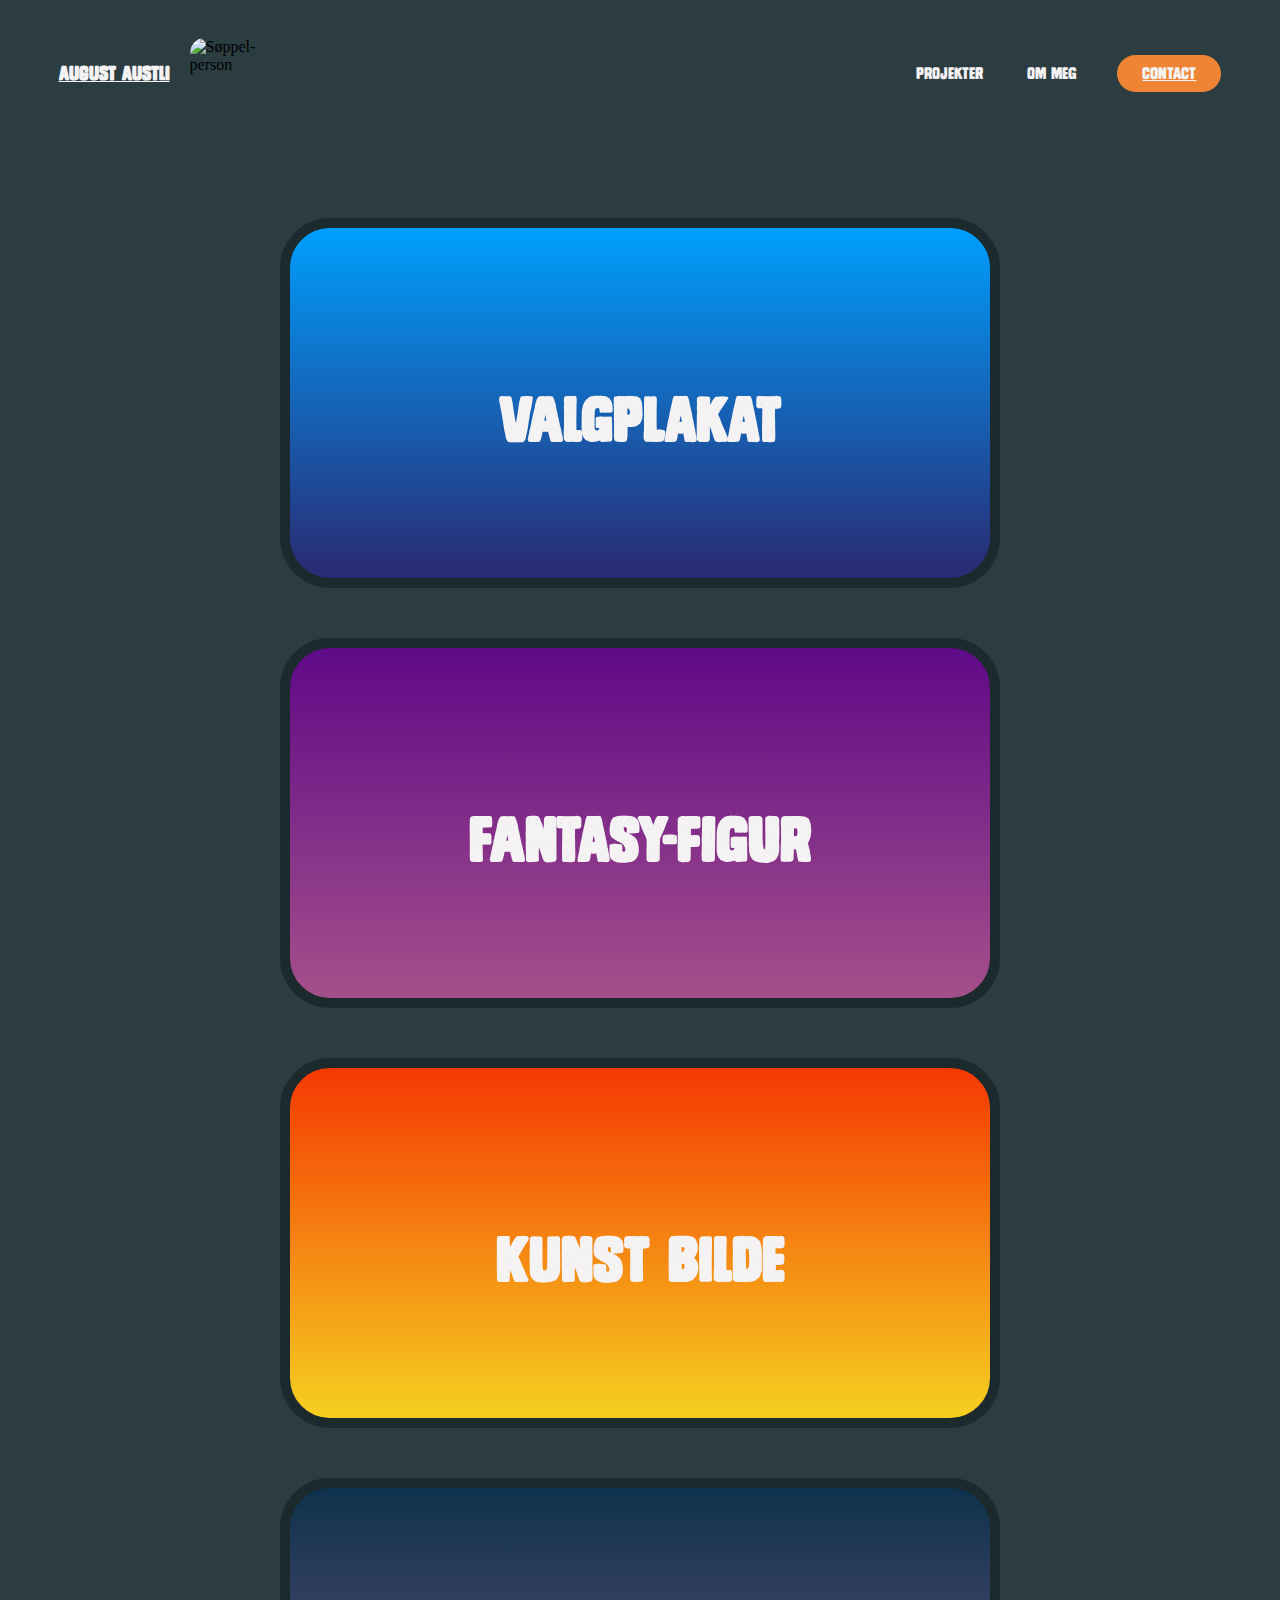
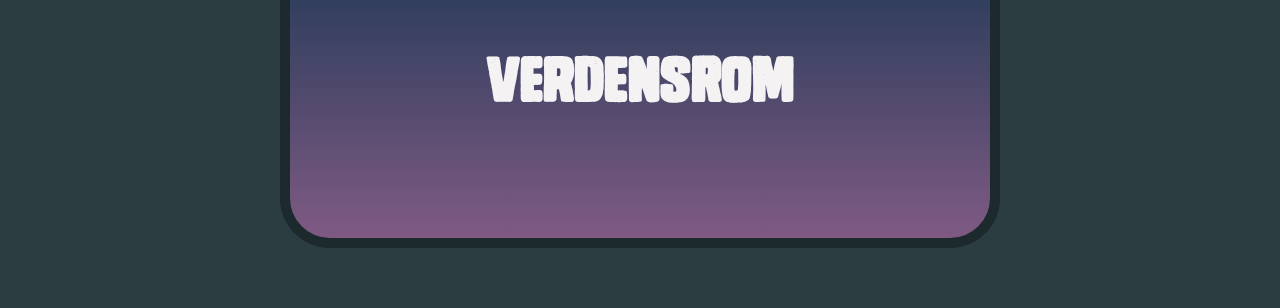
==== index.html @ c9b62db1 "nye ting" ====
<!DOCTYPE html>
<html>

<head>
  <link rel="stylesheet" href="css/index.css">
  <title>A.Austli</title>
  <link rel="shortcut icon" href="content/trollge2.gif">
</head>

<body>
  <div class="topnav">
    <a href="index.html">
      <h3>August Austli</h3>
    </a>
    <img class="logo" src="content/trollge2.gif" alt="Søppel-person">


    <ul class="nav-links">
      <li><a href="index.html">Projekter</a></li>
      <li><a href="ommeg.html">Om meg</a></li>
    </ul>
    <a class="cta"><button>Contact</button></a>
  </div>

  <div class="content">
    <div class="valg-plakat">
      <h1>Valgplakat</h1>
      <a href="valgplakat.html"><span id="click"></span></a>
    </div>
    <div class="fantasy-figur">
      <h1>Fantasy-figur</h1>
      <a href="fantasyfigur.html"><span id="click"></span></a>
    </div>
    <div class="kunst-bilde">
      <h1>Kunst Bilde</h1>
      <a href="kunstbilde.html"><span id="click"></span></a>
    </div>
    <div class="verdensrom">
      <h1>verdensrom</h1>
      <a href="verdensrom.html"><span id="click"></span></a>
    </div>
  </div>
</body>

</html>
---- css/index.css ----
html {
  height: 100%;
  background-color: #2c3d42;
}

@font-face {
  font-family: monstro;
  src: url("../fonts/Monstro.ttf");
}

@font-face {
  font-family: coolvetica;
  src: url("../fonts/coolvetica rg.ttf");
}

.logo {
  height: 70px;
  width: 70px;
  margin-right: auto;
  border-radius: 15px;
  border-style: hidden;
}

li, a, button {
  font-family: monstro;
  font-weight: 500;
  font-size: 16px;
  text-decoration: none;
  color: #F4F2F3
}

.topnav {
  position: sticky;
  background-color: #2c3d42;
  display: flex;
  justify-content: space-between;
  align-items: center;
  padding: 30px 4%;
}

.nav-links {
  list-style: none;
}

.nav-links li {
  display: inline-block;
  padding: 0px 20px;
}

.nav-links li a:hover {
  color: #ee8434;
}

button {
  margin-left: 20px;
  padding: 9px 25px;
  background-color: rgba(238, 132, 52, 1);
  border: none;
  border-radius: 50px;
  cursor: pointer;
  text-decoration: underline;
}

button:hover {
  background-color: rgba(238, 132, 52, 0.8);
  text-decoration: none;
}

h3 {
  font-family: monstro;
  color: #F4F2F3;
  margin-right: 20px;
  text-decoration: underline;
}

h3:hover {
  color: #ee8434;
  cursor: pointer;
  text-decoration: none;
}

.content {
  margin: 20px 46px;
  padding: 10px 20px;
  max-width: 1800px;
}

.content p {
  text-align: center;
  color: #F4F2F3;
  font-family: coolvetica;
}

.valg-plakat {
  background-image: linear-gradient(#009ffd, #2a2a72);
  width: 700px;
  height: 350px;
  margin-top: 50px;
  margin-bottom: 50px;
  margin-left: auto;
  margin-right: auto;
  border-style: solid;
  border-color: #1c292d;
  border-width: 10px;
  border-radius: 50px;
  position: relative;
}

#click {
  position: absolute;
  width: 100%;
  height: 100%;
  top: 0;
  left: 0;
}


.valg-plakat:hover {
  width: 750px;
  height: 400px;
  transition: 0.3s;
  border-color: #ee8434;
  transition-timing-function: ease-in-out;
}

.valg-plakat h1 {
  font-family: monstro;
  font-size: 60px;
  position: relative;
  top: 45%;
  margin: 0;
  text-align: center;
  vertical-align: middle;
  color: #F4F2F3;
}

.fantasy-figur {
  background-image: linear-gradient(#5f0a87, #a4508b);
  width: 700px;
  height: 350px;
  margin-top: 50px;
  margin-bottom: 50px;
  margin-left: auto;
  margin-right: auto;
  border-style: solid;
  border-color: #1c292d;
  border-width: 10px;
  border-radius: 50px;
  position: relative;
}

.fantasy-figur:hover {
  width: 750px;
  height: 400px;
  transition: 0.3s;
  border-color: #ee8434;
  transition-timing-function: ease-in-out;
}

.fantasy-figur h1 {
  font-family: monstro;
  font-size: 60px;
  position: relative;
  top: 45%;
  margin: 0;
  text-align: center;
  vertical-align: middle;
  color: #F4F2F3;
}

.kunst-bilde {
  background-image: linear-gradient(#f53803, #f5d020);
  width: 700px;
  height: 350px;
  margin-top: 50px;
  margin-bottom: 50px;
  margin-left: auto;
  margin-right: auto;
  border-style: solid;
  border-color: #1c292d;
  border-width: 10px;
  border-radius: 50px;
  position: relative;
}

.kunst-bilde:hover {
  width: 750px;
  height: 400px;
  transition: 0.3s;
  border-color: #ee8434;
  transition-timing-function: ease-in-out;
}

.kunst-bilde h1 {
  font-family: monstro;
  font-size: 60px;
  position: relative;
  top: 45%;
  margin: 0;
  text-align: center;
  vertical-align: middle;
  color: #F4F2F3;
}

.verdensrom {
  background-image: linear-gradient(#0d324d, #7f5a83);
  width: 700px;
  height: 350px;
  margin-top: 50px;
  margin-bottom: 50px;
  margin-left: auto;
  margin-right: auto;
  border-style: solid;
  border-color: #1c292d;
  border-width: 10px;
  border-radius: 50px;
  position: relative;
}

.verdensrom:hover {
  width: 750px;
  height: 400px;
  transition: 0.3s;
  border-color: #ee8434;
  transition-timing-function: ease-in-out;
}

.verdensrom h1 {
  font-family: monstro;
  font-size: 60px;
  position: relative;
  top: 45%;
  margin: 0;
  text-align: center;
  vertical-align: middle;
  color: #F4F2F3;
}

h1 {
  font-family: Monstro;
  margin-top: 0px;
}
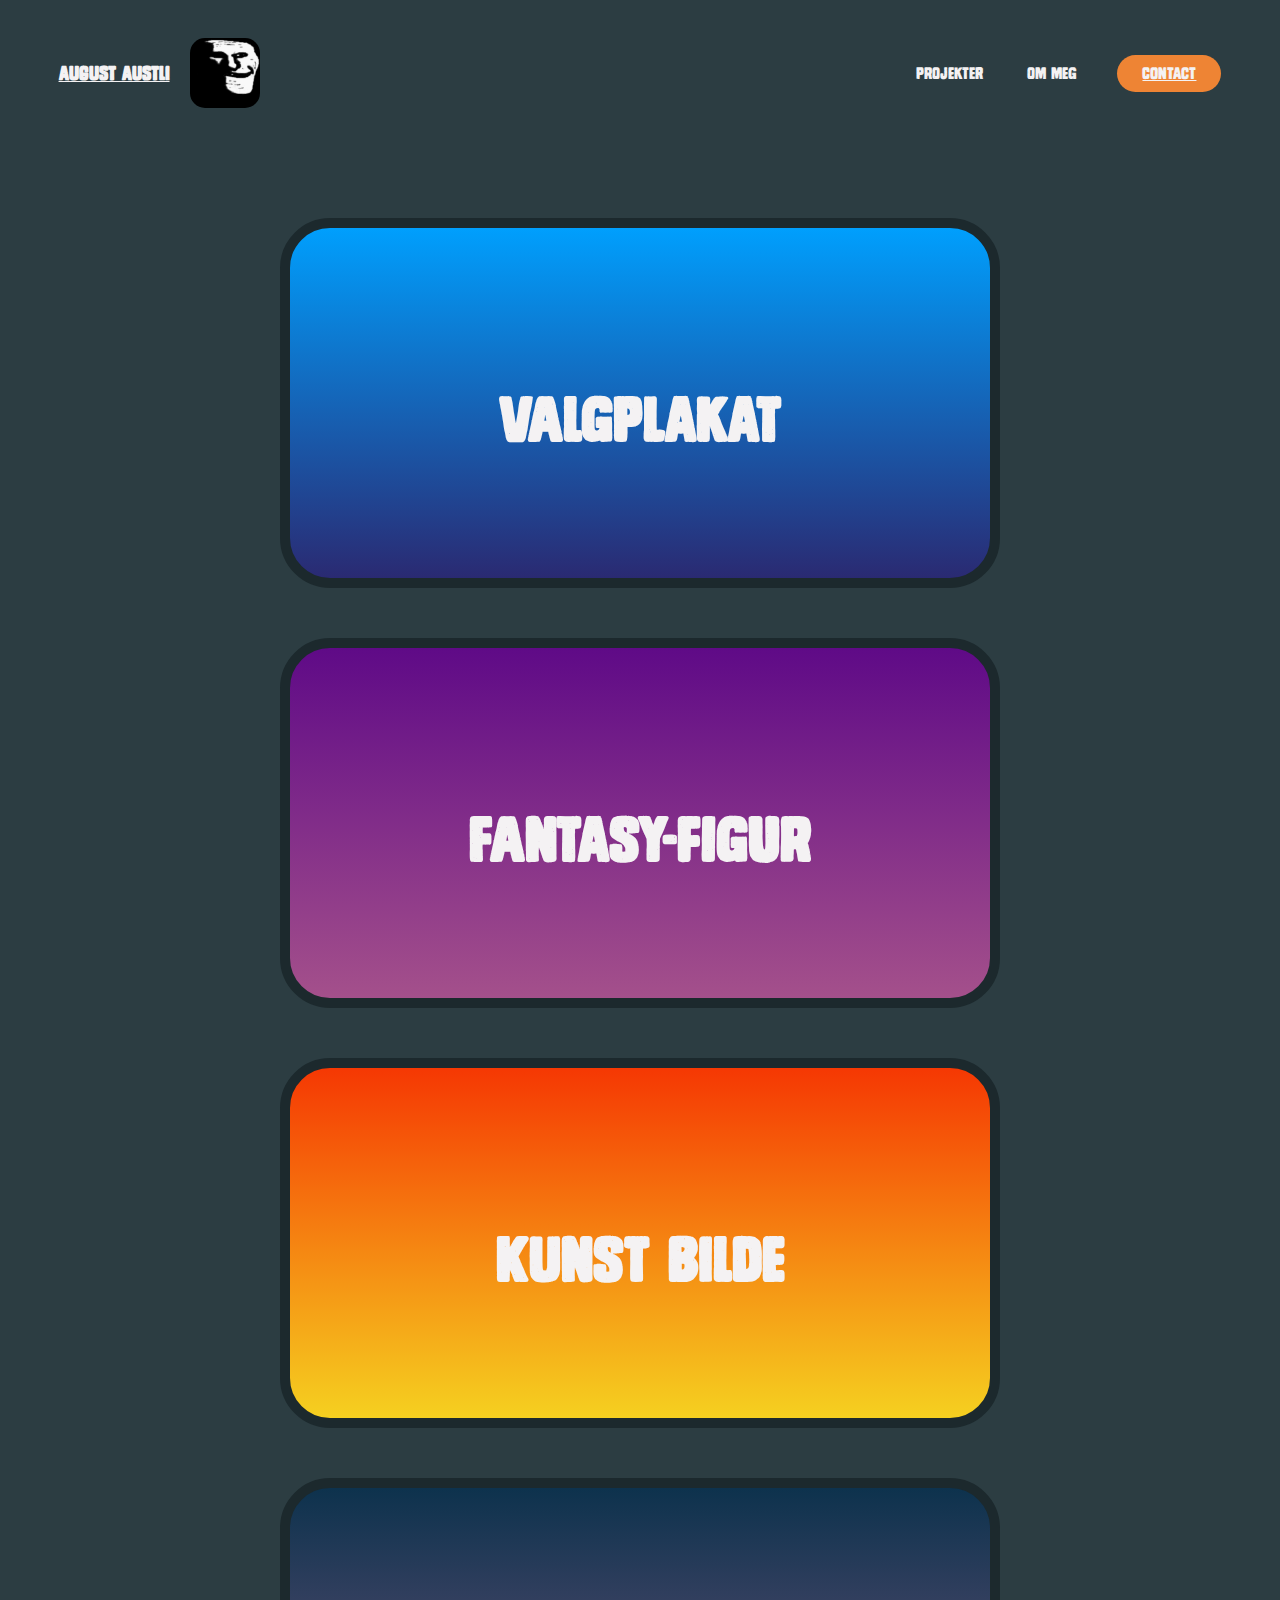
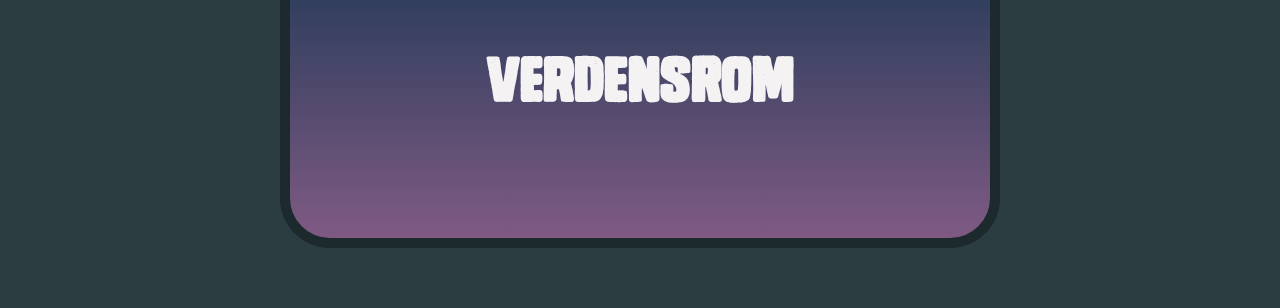
==== commit 7fef5b07: "Tok vekk AA" ====
--- a/index.html
+++ b/index.html
@@ -12,7 +12,7 @@
     <a href="index.html">
       <h3>August Austli</h3>
     </a>
-    <img class="logo" src="content/trollge2.gif" alt="Søppel-person">
+    <img class="logo" src="content/Trollge2.gif" alt="Søppel-person">
 
 
     <ul class="nav-links">
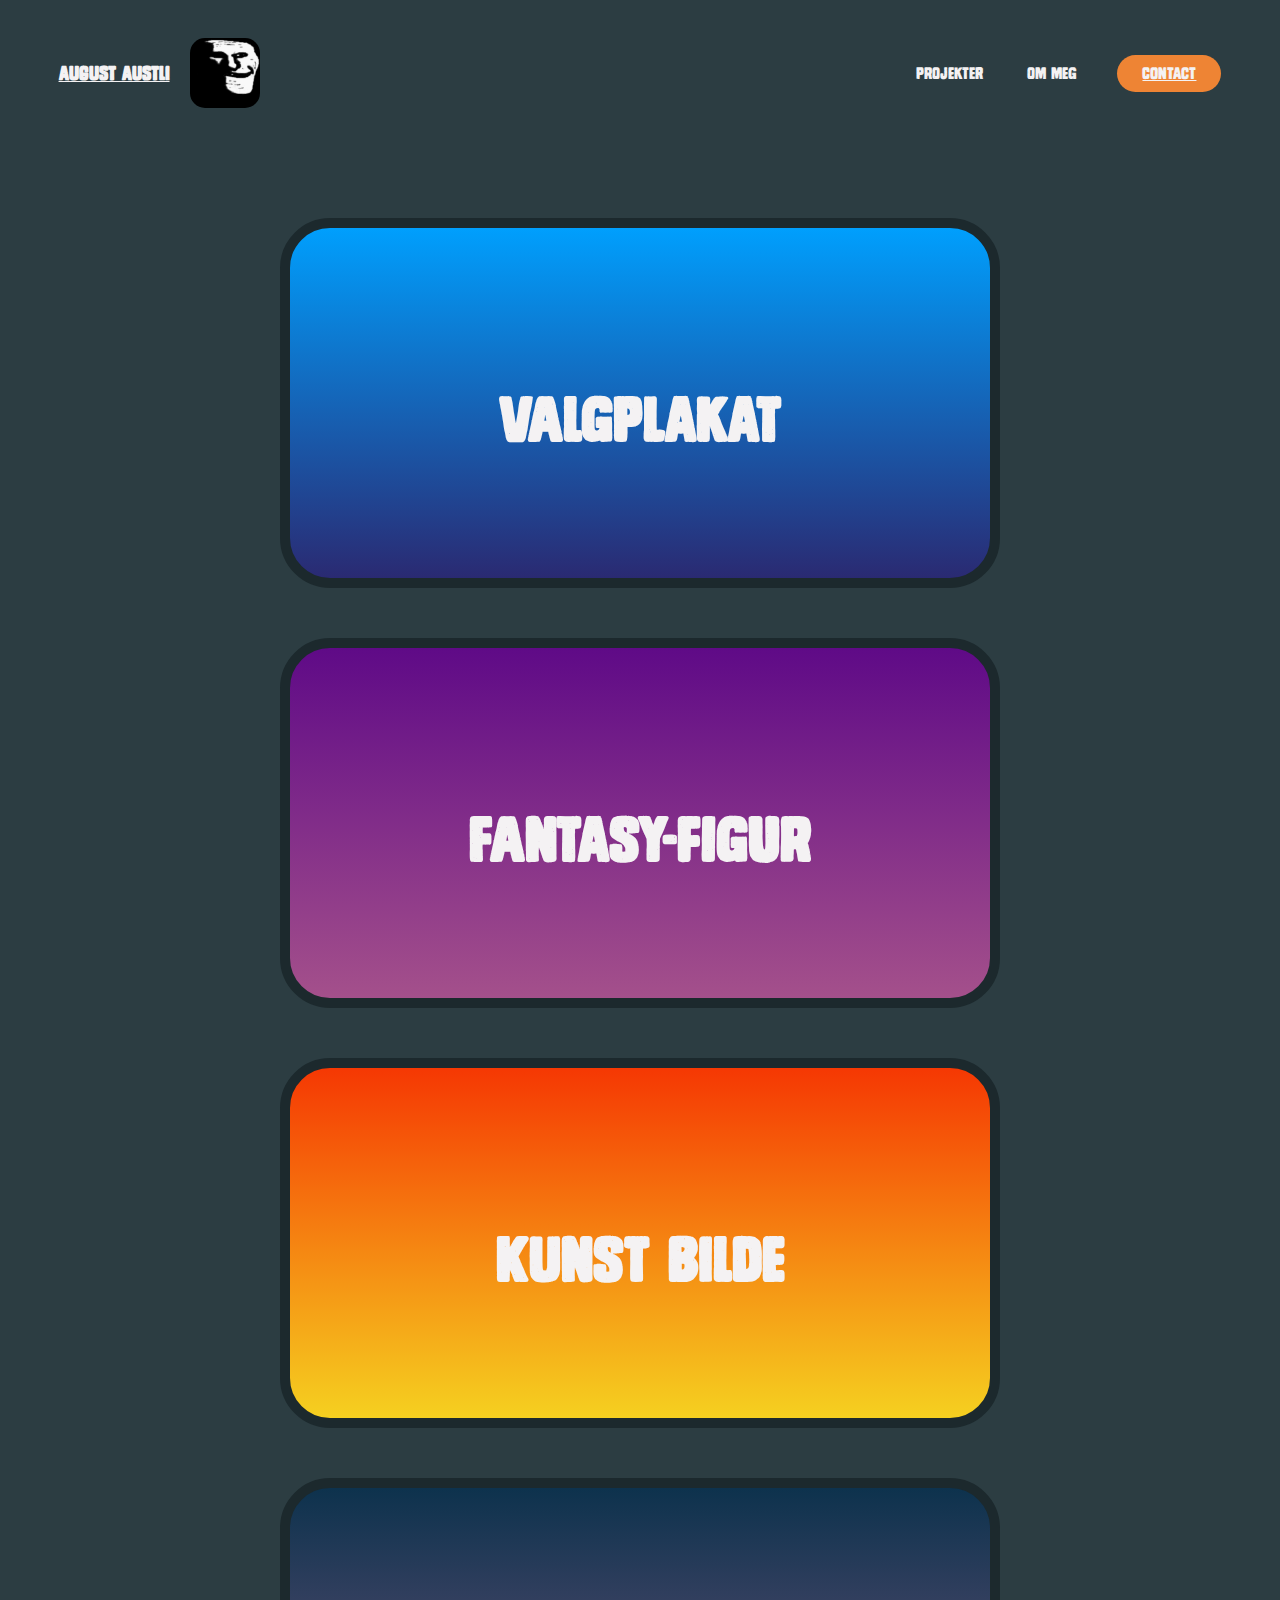
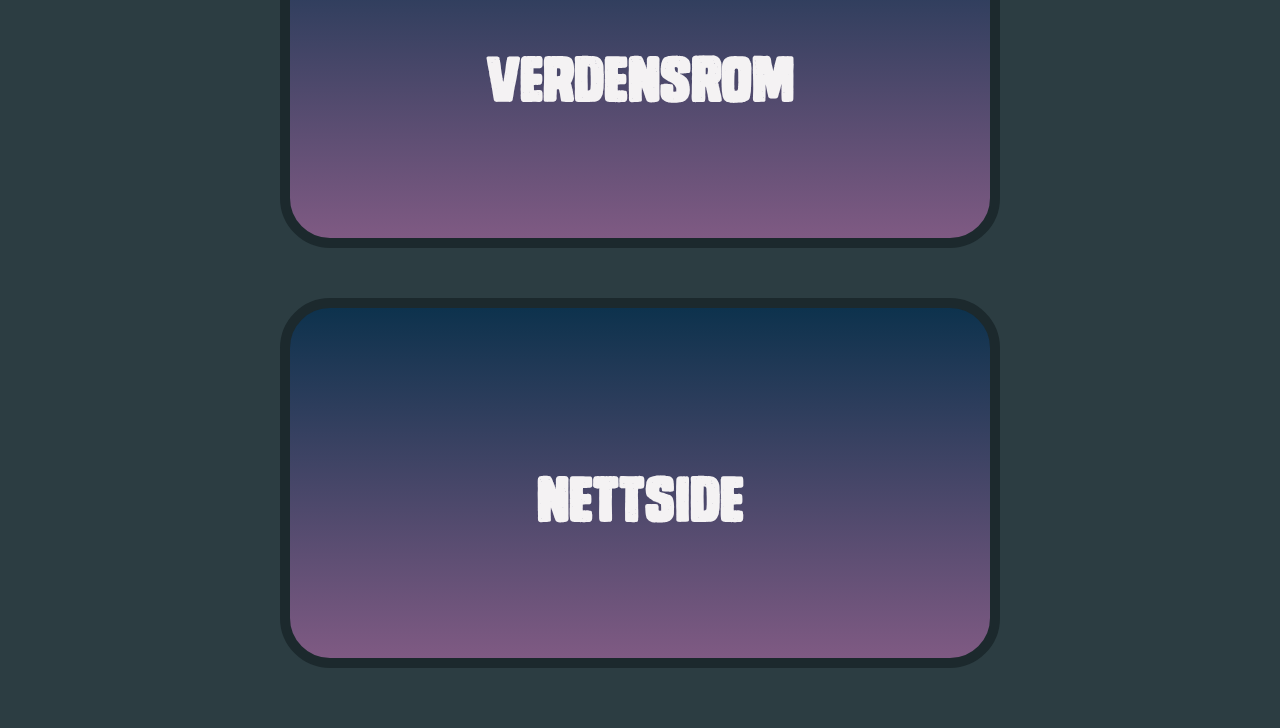
==== commit da1ebc89: "Lagde ny "nettside" div" ====
--- a/index.html
+++ b/index.html
@@ -4,7 +4,7 @@
 <head>
   <link rel="stylesheet" href="css/index.css">
   <title>A.Austli</title>
-  <link rel="shortcut icon" href="content/trollge2.gif">
+  <link rel="shortcut icon" href="content/Trollge2.gif">
 </head>
 
 <body>
@@ -39,6 +39,10 @@
       <h1>verdensrom</h1>
       <a href="verdensrom.html"><span id="click"></span></a>
     </div>
+    <div class="nettside">
+      <h1>Nettside</h1>
+      <a href="auggidauggi.github.io/monkey"><span id="click"></span></a>
+    </div>
   </div>
 </body>
 
--- a/css/index.css
+++ b/css/index.css
@@ -235,6 +235,39 @@
   vertical-align: middle;
   color: #F4F2F3;
 }
+.nettside {
+  background-image: linear-gradient(#0d324d, #7f5a83);
+  width: 700px;
+  height: 350px;
+  margin-top: 50px;
+  margin-bottom: 50px;
+  margin-left: auto;
+  margin-right: auto;
+  border-style: solid;
+  border-color: #1c292d;
+  border-width: 10px;
+  border-radius: 50px;
+  position: relative;
+}
+
+.nettside:hover {
+  width: 750px;
+  height: 400px;
+  transition: 0.3s;
+  border-color: #ee8434;
+  transition-timing-function: ease-in-out;
+}
+
+.nettside h1 {
+  font-family: monstro;
+  font-size: 60px;
+  position: relative;
+  top: 45%;
+  margin: 0;
+  text-align: center;
+  vertical-align: middle;
+  color: #F4F2F3;
+}
 
 h1 {
   font-family: Monstro;
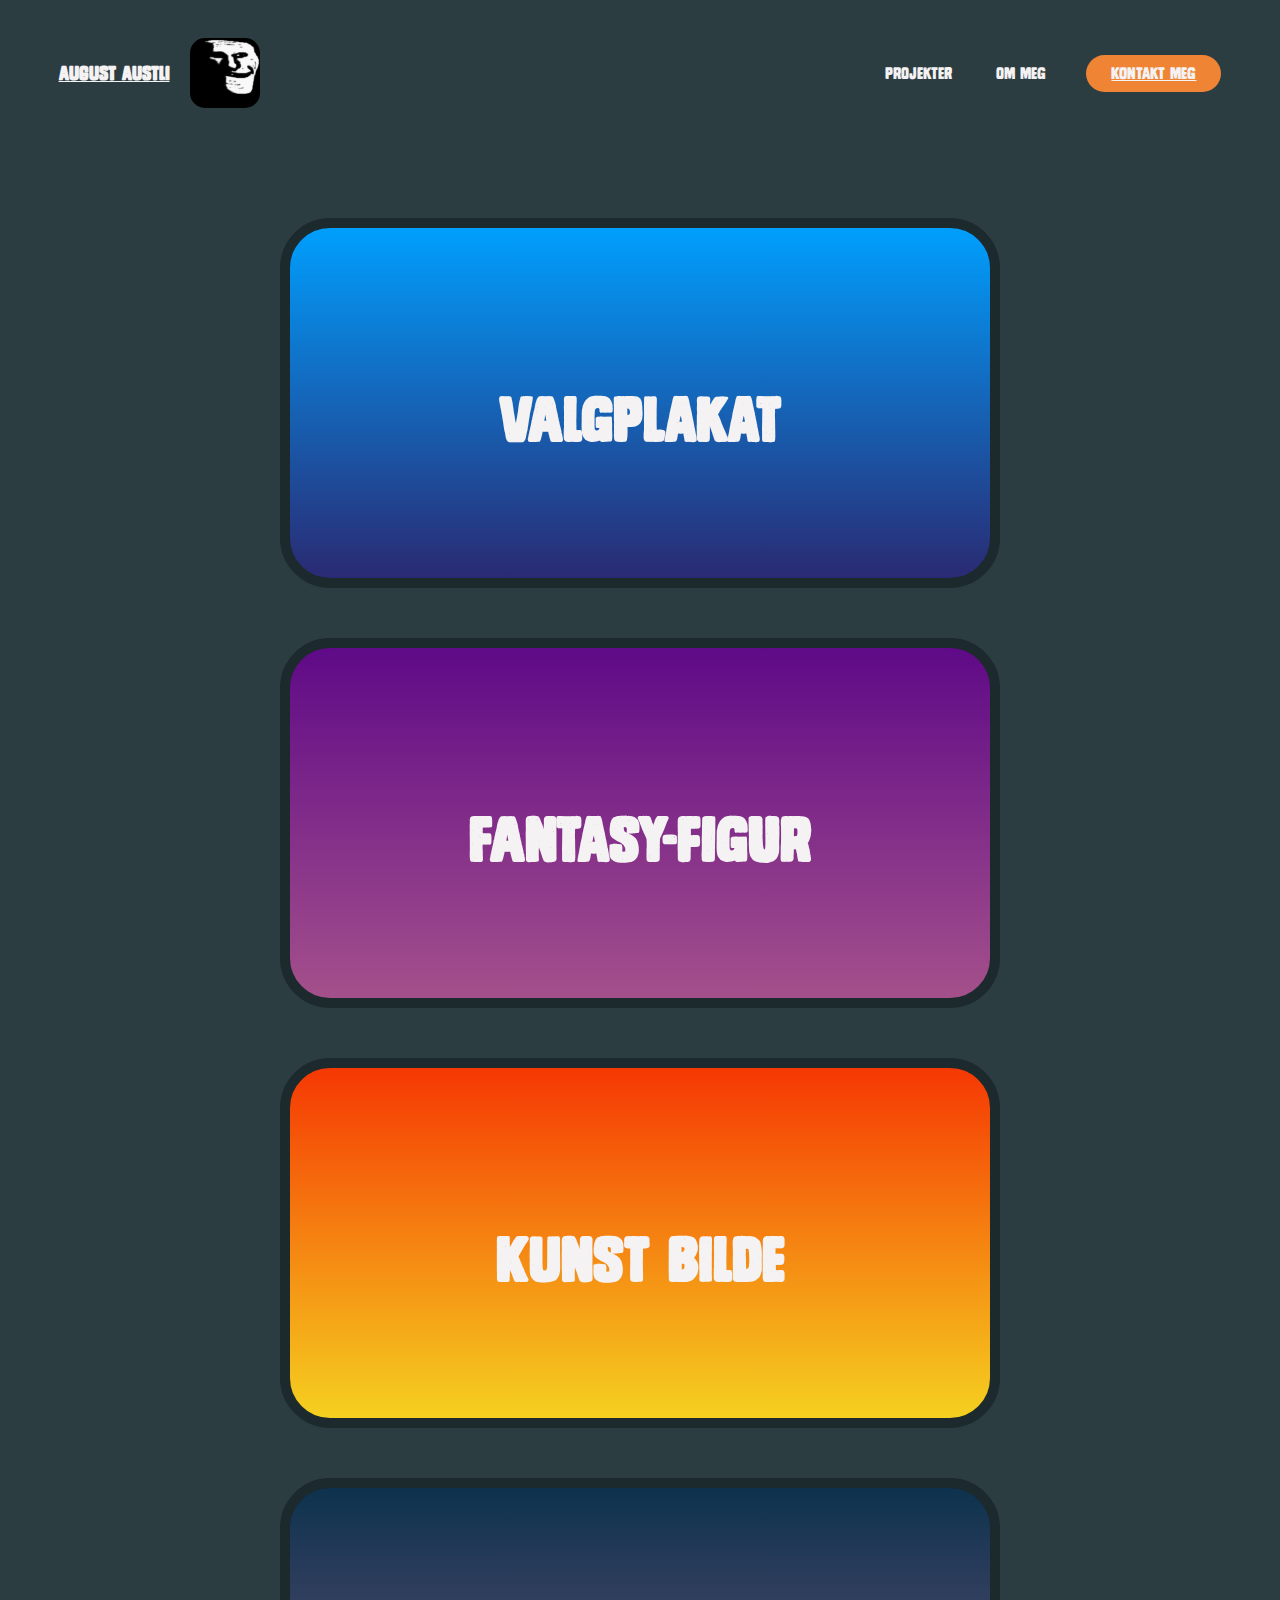
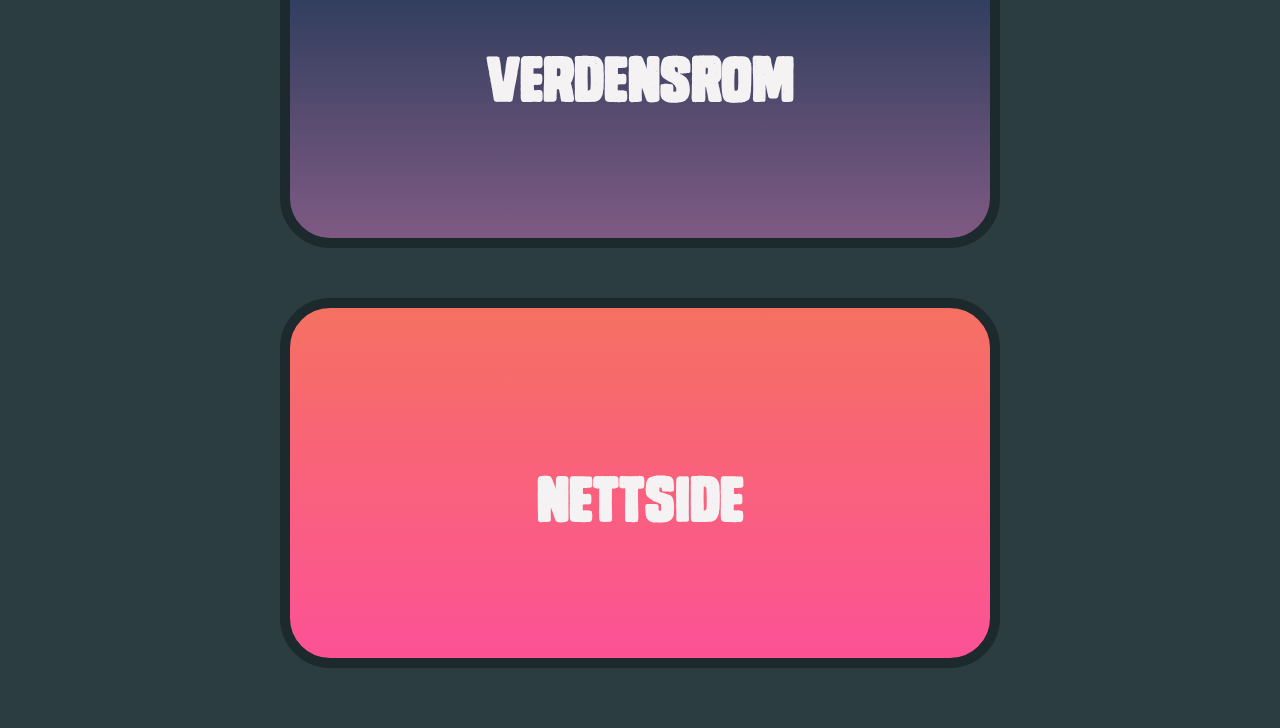
==== commit f7bbf077: "MYE" ====
--- a/index.html
+++ b/index.html
@@ -19,7 +19,7 @@
       <li><a href="index.html">Projekter</a></li>
       <li><a href="ommeg.html">Om meg</a></li>
     </ul>
-    <a class="cta"><button>Contact</button></a>
+    <a class="cta" href="kontakt.html"><button>Kontakt meg</button></a>
   </div>
 
   <div class="content">
@@ -41,7 +41,7 @@
     </div>
     <div class="nettside">
       <h1>Nettside</h1>
-      <a href="auggidauggi.github.io/monkey"><span id="click"></span></a>
+      <a href="https://auggidauggi.github.io/monkey"><span id="click"></span></a>
     </div>
   </div>
 </body>
--- a/css/index.css
+++ b/css/index.css
@@ -236,7 +236,7 @@
   color: #F4F2F3;
 }
 .nettside {
-  background-image: linear-gradient(#0d324d, #7f5a83);
+  background-image: linear-gradient(#f67062, #fc5296);
   width: 700px;
   height: 350px;
   margin-top: 50px;
